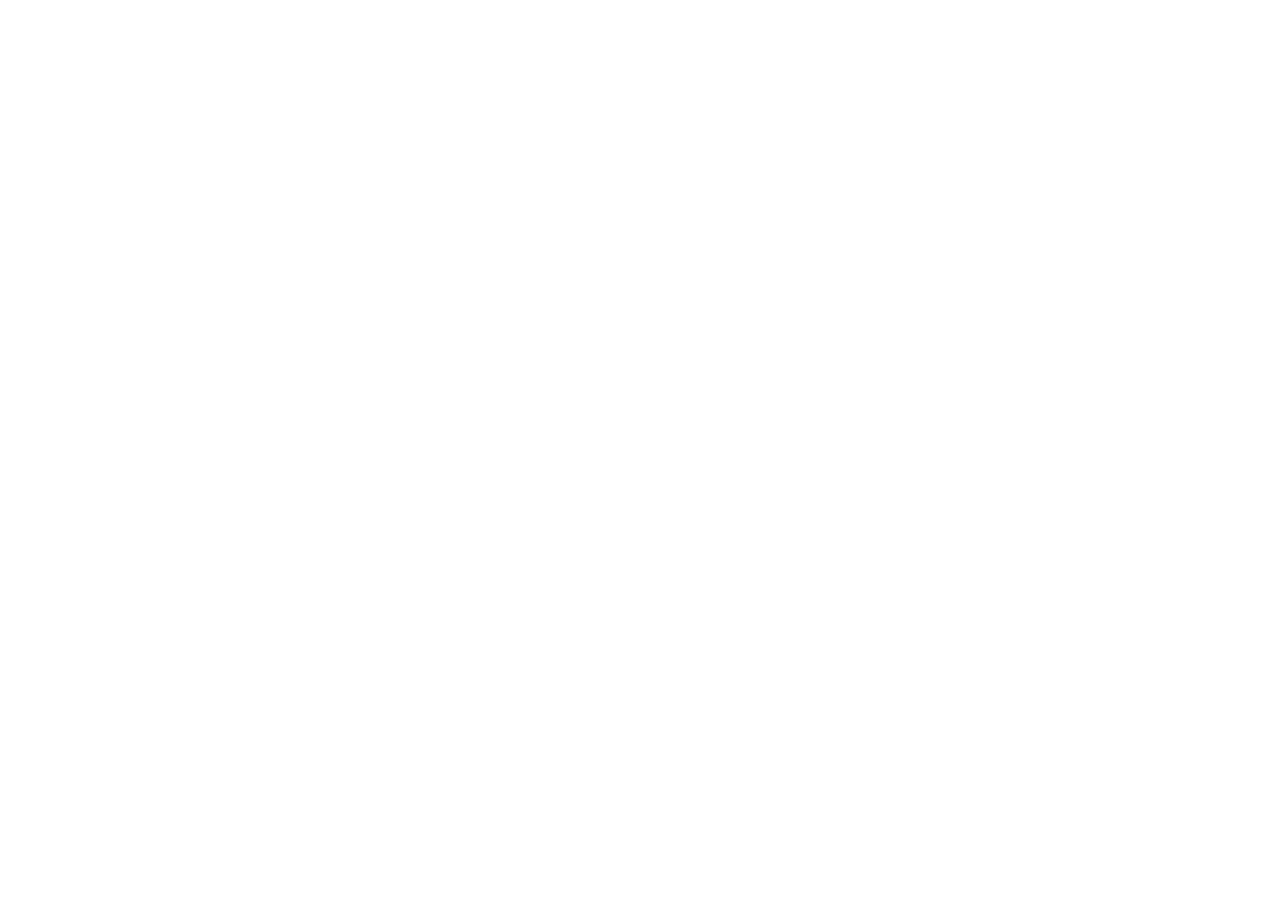
==== 04/index.html @ fc28ebbc "first commit" ====
<!DOCTYPE html>
<html lang="en">
<head>
    <meta charset="UTF-8">
    <meta name="viewport" content="width=device-width, initial-scale=1.0">
    <title>Document</title>
    <link rel="stylesheet" href="style/style.css">
</head>
<body>
    
</body>
</html>
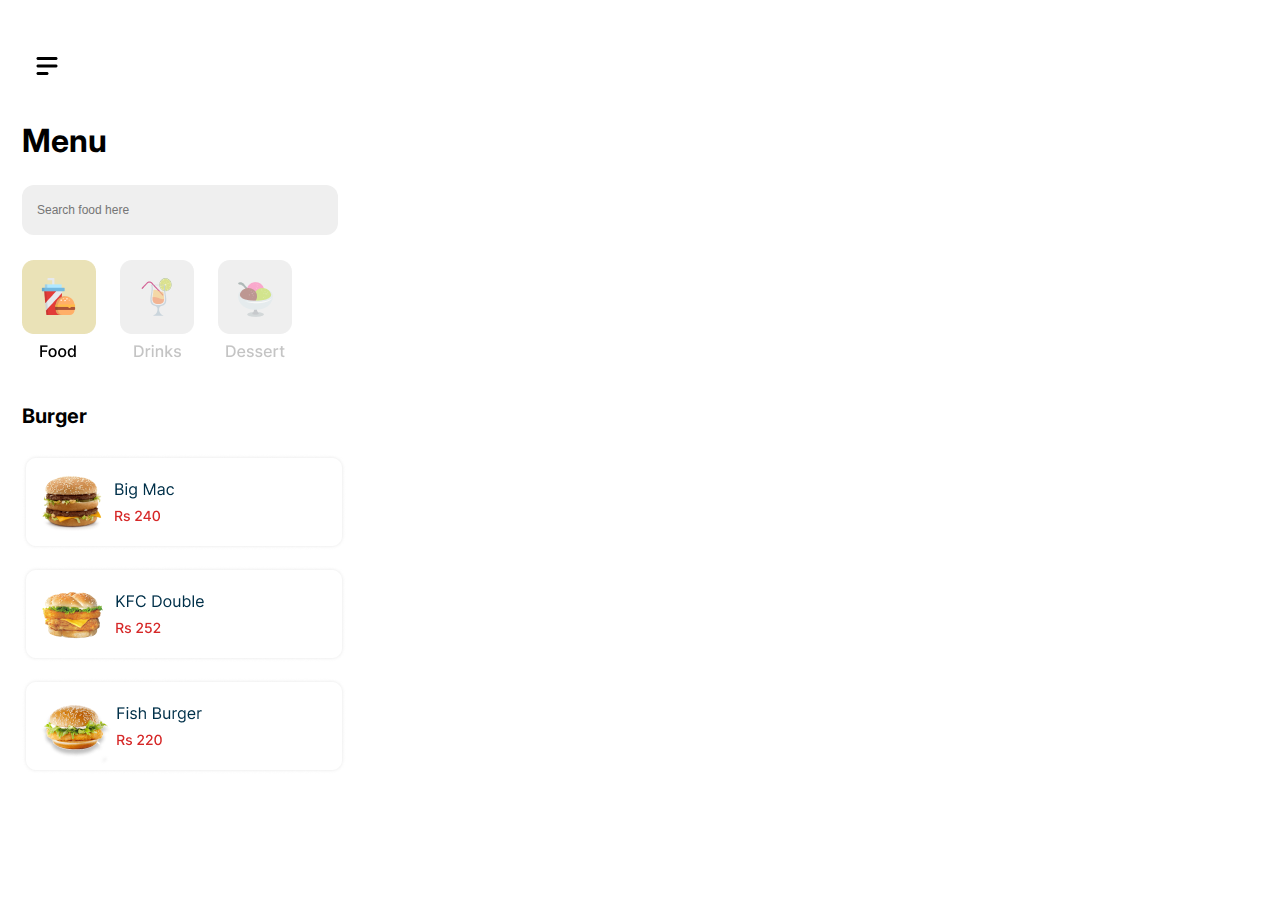
==== commit 7baf5e40: "work is done" ====
--- a/04/index.html
+++ b/04/index.html
@@ -5,8 +5,52 @@
     <meta name="viewport" content="width=device-width, initial-scale=1.0">
     <title>Document</title>
     <link rel="stylesheet" href="style/style.css">
+    <link rel="preconnect" href="https://fonts.googleapis.com">
+    <link rel="preconnect" href="https://fonts.gstatic.com" crossorigin>
+    <link href="https://fonts.googleapis.com/css2?family=Inter:wght@500;600&display=swap" rel="stylesheet">
 </head>
 <body>
-    
+    <header>
+        <div class="content">
+            <a href="#">
+                <img src="img/heroicons-solid_menu-alt-2.png" alt="">
+            </a>
+        </div>
+    </header>
+
+    <section class="box-container">
+        <div class="start">
+            <h1>Menu</h1>
+            <form action="">
+                <input placeholder="Search food here" type="text">
+            </form>
+        </div>
+        <div class="icon-container">
+            <div class="icon">
+                <img src="img/food.png" alt="">
+                <a href="#food"></a>
+            </div>
+            <div class="icon">
+                <img src="img/drinks.png" alt="">
+            </div>
+            <div class="icon">
+                <img src="img/sweet.png" alt="">
+            </div>
+        </div>
+
+        <div class="burger-container">
+            <h2 id="food">Burger</h2>
+            <div class="burger-icon">
+                <img src="img/Group 9.png" alt="">
+            </div>
+            <div class="burger-icon">
+                <img src="img/Group 10.png" alt="">
+            </div>
+            <div class="burger-icon">
+                <img src="img/Group 11.png" alt="">
+            </div>
+
+        </div>
+    </section>
 </body>
 </html>--- a/04/style/style.css
+++ b/04/style/style.css
@@ -0,0 +1,62 @@
+*{
+    box-sizing: border-box;
+}
+body{
+    margin: 0;
+    display: block;
+    font-family: 'Inter', sans-serif;
+}
+header{
+    padding: 36px 0;
+}
+.content{
+    width: 293px;
+    margin: 15px 32px 0 32px;
+}
+.box-container{
+    margin: 0 22px;
+    width: 301px;
+}
+.start h1{
+    margin: 0;
+}
+h1{
+    font-size: 32px;
+}
+.start form{
+    padding: 25px 0;
+}
+.start form input{
+    width: 316px;
+    background-color: #EFEFEF;
+    color: #999;
+    font-size: 12px;
+    padding: 18px 15px;
+    border-radius: 12px;
+    border: none;
+}
+.start form input:focus{
+    outline: none;
+}
+.icon-container{
+    display: flex;
+}
+.icon{
+    padding-right: 24px;  
+}
+.icon:last-child{
+    padding-right: 0;
+}
+.burger-container{
+    padding: 39px 0;
+}
+.burger-container h2{
+    margin: 0;
+    padding-bottom: 26px;
+}
+h2{
+    font-size: 20px;
+}
+.burger-icon{
+    padding-bottom: 12px;
+}
